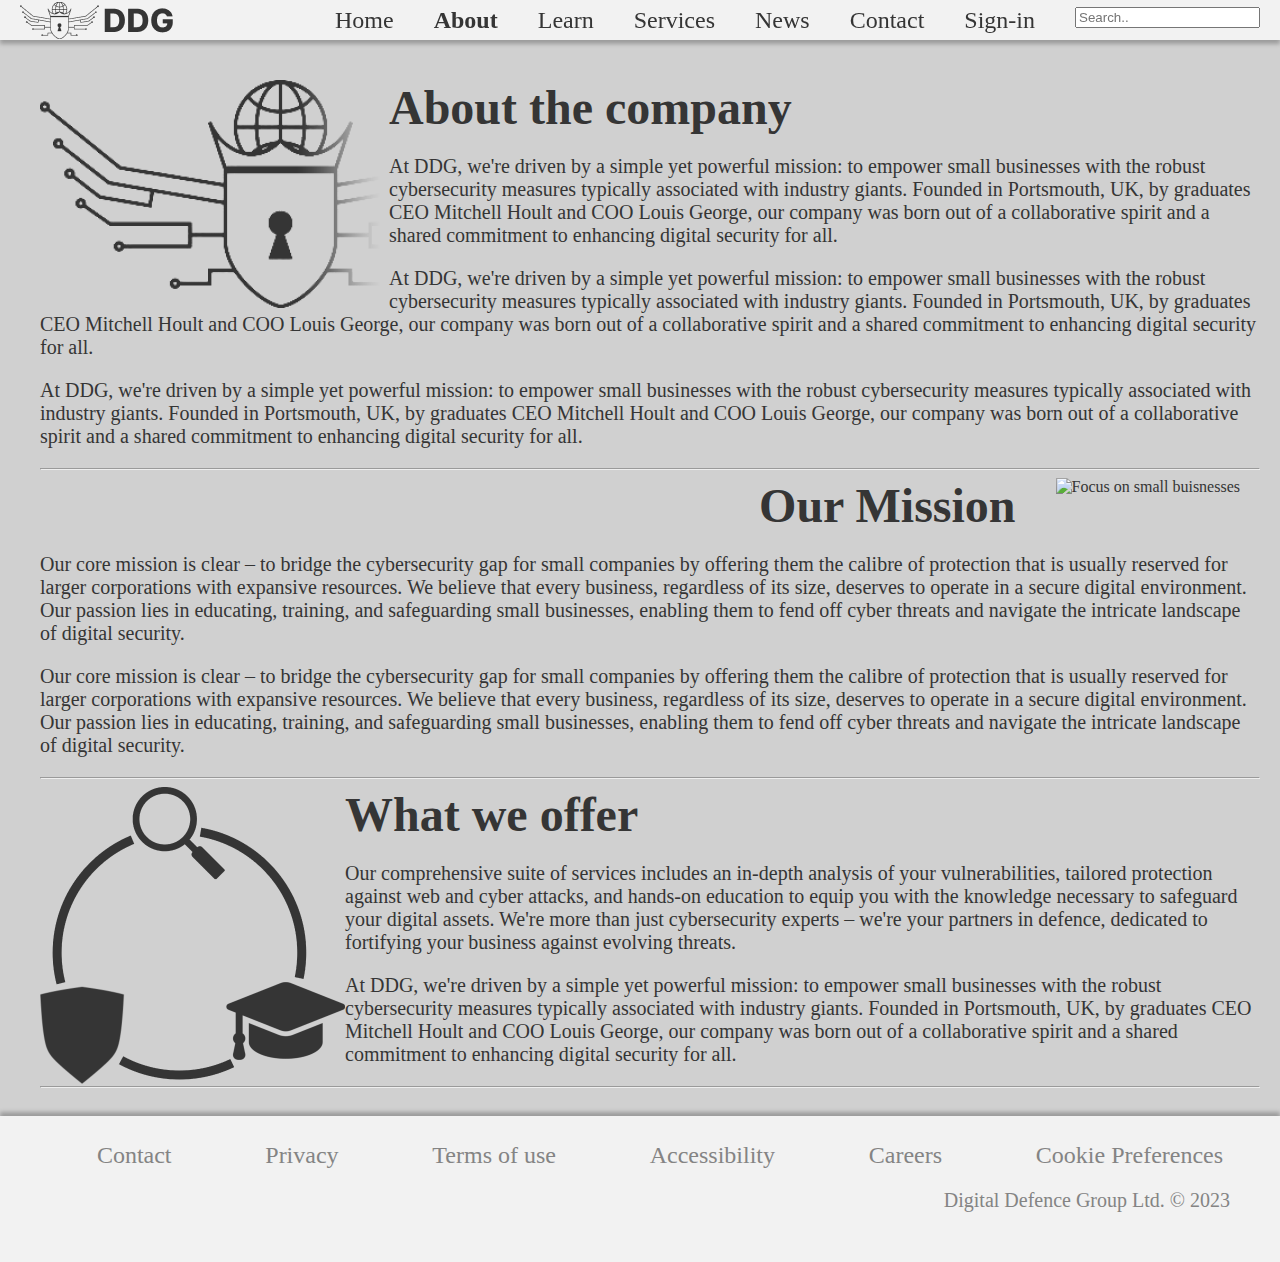
==== about.html @ bb7e2257 "Began making website" ====
<!DOCTYPE html>
<html lang="en">
<head>
    <meta charset="UTF-8">
    <meta name="viewport" content="width=device-width, initial-scale=1">
    <title>Digital Defence Group</title>
    <link rel="shortcut icon" type="image/x-icon" href="./Assets/favicon.ico" />
    <link rel="stylesheet" href="styles.css">
</head>
<body>
    <!-- Navigation bar -->
    <nav class="navbar">
        <img class="nav_logo" src="./Assets/DDG_logo_nav.png">
        <ul class="nav-links">
            <li><a href="./index.html">Home</a></li>
            <li><a class="active" href="./about.html">About</a></li>
            <li><a href="#learn">Learn</a></li>
            <li><a href="#services">Services</a></li>
            <li><a href="#news">News</a></li>
            <li><a href="#contact">Contact</a></li>
            <li><a href="#signin">Sign-in</a></li>
            <li><input type="search" placeholder="Search.."></li>
        </ul>
    </nav>

    <!-- Main Content -->
    <main class="content">
        <div class="white">
            <div class="image-container">
                <img class="image_left" src="./Assets/logo-faded.png" alt="DDG Logo">
            </div>
            <div class="image_text">
                <div class="h1_black" style="text-align: left;">About the company</div>
                <div>
                    <p style="font-size:20px;">
                    At DDG, we're driven by a simple yet powerful mission: to empower small businesses with the robust cybersecurity measures typically associated with industry giants. Founded in Portsmouth, UK, by graduates CEO Mitchell Hoult and COO Louis George, our company was born out of a collaborative spirit and a shared commitment to enhancing digital security for all.</p>
                    <p style="font-size:20px;">
                    At DDG, we're driven by a simple yet powerful mission: to empower small businesses with the robust cybersecurity measures typically associated with industry giants. Founded in Portsmouth, UK, by graduates CEO Mitchell Hoult and COO Louis George, our company was born out of a collaborative spirit and a shared commitment to enhancing digital security for all.</p>
                    <p style="font-size:20px;">
                    At DDG, we're driven by a simple yet powerful mission: to empower small businesses with the robust cybersecurity measures typically associated with industry giants. Founded in Portsmouth, UK, by graduates CEO Mitchell Hoult and COO Louis George, our company was born out of a collaborative spirit and a shared commitment to enhancing digital security for all.</p>
                    <!-- This needs fixing... -->
                </div>
            </div>
            <hr>
            <div class="image-container">
                <img class="image_right" src="https://us.v-cdn.net/6036147/uploads/A8RB3EY5469O/l-28-3-1-1200x675.jpg" alt="Focus on small buisnesses">
            </div>
            <div class="image_text">
                <div class="h1_black" style="text-align: right;">Our Mission</div>
                <div>
                    <p style="font-size:20px;">
                    Our core mission is clear – to bridge the cybersecurity gap for small companies by offering them the calibre of protection that is usually reserved for larger corporations with expansive resources. We believe that every business, regardless of its size, deserves to operate in a secure digital environment. Our passion lies in educating, training, and safeguarding small businesses, enabling them to fend off cyber threats and navigate the intricate landscape of digital security.</p>
                    <p style="font-size:20px;">
                    Our core mission is clear – to bridge the cybersecurity gap for small companies by offering them the calibre of protection that is usually reserved for larger corporations with expansive resources. We believe that every business, regardless of its size, deserves to operate in a secure digital environment. Our passion lies in educating, training, and safeguarding small businesses, enabling them to fend off cyber threats and navigate the intricate landscape of digital security.</p>
                    <!-- This needs fixing... -->
                </div>
            </div>
            <hr>
            <div class="image-container">
                <img class="image_left" src="./Assets/ddg_foundations.png" alt="DDG Logo">
            </div>
            <div class="image_text">
                <div class="h1_black" style="text-align: left;">What we offer</div>
                <div>
                    <p style="font-size:20px;">
                    Our comprehensive suite of services includes an in-depth analysis of your vulnerabilities, tailored protection against web and cyber attacks, and hands-on education to equip you with the knowledge necessary to safeguard your digital assets. We're more than just cybersecurity experts – we're your partners in defence, dedicated to fortifying your business against evolving threats.</p>
                    <p style="font-size:20px;">
                    At DDG, we're driven by a simple yet powerful mission: to empower small businesses with the robust cybersecurity measures typically associated with industry giants. Founded in Portsmouth, UK, by graduates CEO Mitchell Hoult and COO Louis George, our company was born out of a collaborative spirit and a shared commitment to enhancing digital security for all.</p>
                    <!-- This needs fixing... -->
                </div>
            </div>
            <hr>
        </div>
    </main>

    <!-- Footer -->
    <div class="footer">
        <ul class="bottom_links">
            <li><a>Contact</a></li>
            <li><a>Privacy</a></li>
            <li><a>Terms of use</a></li>
            <li><a>Accessibility</a></li>
            <li><a>Careers</a></li>
            <li><a>Cookie Preferences</a></li>
        </ul>
        <p class="copyright">Digital Defence Group Ltd. &copy; 2023</p>
    </div>

</body>
---- styles.css ----
body {
    background: #D0D0D0;
    color: #353535;
    overflow-x: hidden;
}

* {
    box-sizing: border-box;
}

/* Remove margin and padding from body and html */
body, html {
    margin: 0;
    padding: 0;
}


.dark {
	color: #D0D0D0;
	background-color: #353535;
}

.light {
	color: #353535;
	background-color: #D0D0D0;
}


.banner {
    position: fixed;
    top: 60px;
    left: -250px;
    width: 1384px; /* Cover the entire width of the viewport */
    height: 272px; /* Adjust the height as needed */
    background-image: url("./Assets/DDG logo big_lowres (1).png");
/*    background-size: cover;*/
    z-index: -1; /* Place the banner behind other content */
}

.content_home {
    margin-top: 348px;
	width: 100%;
}

.content {
	width: 100%;
	margin-top: 60px;
}

.navbar {
    position: fixed;
    top: 0;
    left: 0;
    width: 100%;
    height: 40px;
    background-color: #F2F2F2;
    color: white;
    display: flex;
    justify-content: space-between;
    align-items: center;
    padding: 10px 20px;
	box-shadow: 0px 4px 4px 0px rgba(0, 0, 0, 0.25);
}

.nav_logo {
/*	border-right: 2px #353535;*/
}

.nav-links {
    list-style: none;
    display: flex;
    gap: 40px;
}

.nav-links li a {
    text-decoration: none;
    color: #353535;
	font-family: Inter;
	font-size: 24px;
	font-style: normal;
	font-weight: 300;
	line-height: normal;
	transition: color 0.3s;
}

.nav-links li a:hover {
    color: #737373; /* Change the color on hover */
}

.nav-links a.active{
/*	font-style: italic;*/
	font-weight: 700;
/*	background-color: #353535;*/
/*  	color: #D0D0D0;*/
}

.topnav input[type=text] {
	width: 180px;
	height: 33px;
	flex-shrink: 0;
	border-radius: 16.5px;
	background: #D0D0D0;
  /*float: right;
  padding: 6px;
  border: none;
  margin-top: 8px;
  margin-right: 16px;
  font-size: 17px;*/
}


.black1{
	width: 100%;
	background: #353535;
	color: #D0D0D0;
	box-shadow: 0px -4px 4px 0px rgba(0, 0, 0, 0.25);
	margin-top: 0px;
/*	padding-bottom: 20px;*/
/*	padding-top: 20px;*/
	padding: 20px 20px 20px 40px;
}

.black{
	width: 100%;
	background: #353535;
	color: #D0D0D0;
	margin-top: 0px;
/*	padding-bottom: 20px;*/
/*	padding-top: 20px;*/
	padding: 20px 20px 20px 40px;
}

.white{
	width: 100%;
	background: #D0D0D0;
	color: #353535;
	margin-top: 0px;
	padding-bottom: 20px;
	padding-top: 20px;
	padding: 20px 20px 20px 40px;
}


h1{
	color: #D0D0D0;
	text-align: center;
	font-family: Inter;
	font-size: 48px;
	font-style: normal;
	font-weight: 900;
	line-height: normal;
}

.h1_black{
	text-align: center;
	color: #353535;
	font-family: Inter;
	font-size: 48px;
	font-style: normal;
	font-weight: 800;
	line-height: normal;
}

.text_box_light{
	text-align: center;
	list-style: none;
	margin: auto;
	padding: 50px;
	border-radius: 84px;
	background: #D0D0D0;
	color: #353535;
	width: 1024px;
	height: 338px;
	flex-shrink: 0;
	color: #353535;
	text-align: center;
	font-family: Inter;
	font-size: 30px;
	font-style: normal;
	font-weight: 400;
	line-height: normal;
}

.light_pararaph_link{
	color: #D0D0D0;
}

.light_text{
	color: #D0D0D0;
	text-align: center;
	font-family: Inter;
	font-size: 24px;
	font-style: normal;
	font-weight: 300;
	line-height: normal;
}

h2{
	color: #D0D0D0;
	text-align: center;
	font-family: Inter;
	font-size: 40px;
	font-style: normal;
	font-weight: 700;
	line-height: normal;
}

.h2_lm{
	color: #353535;
	text-align: center;
	font-family: Inter;
	font-size: 40px;
	font-style: normal;
	font-weight: 700;
	line-height: normal;
}
.p_lm{
	color: #353535;
	text-align: center;
	font-family: Inter;
	font-size: 24px;
	font-style: normal;
	font-weight: 300;
	line-height: normal;
}

.black_button_div {
    display: flex;
    align-items: center; /* Vertically center content */
    justify-content: center; /* Horizontally center content */
    text-decoration: none; /* Remove underline */
    width: 380px;
    margin: auto;
    margin-top: 60px;
    margin-bottom: 60px;
    height: 74px;
    flex-shrink: 0;
    border-radius: 56px;
    background: #353535;
    color: #D0D0D0;
    font-family: Inter;
    font-size: 40px;
    font-style: normal;
    font-weight: 900;
    line-height: normal;
}

.black_button_div:hover {
	background: #565656;
	box-shadow: 0px 4px 4px 0px rgba(0, 0, 0, 0.25);
}

.footer {
	background: #F2F2F2;
	box-shadow: 0px -4px 4px 0px rgba(0, 0, 0, 0.25);
	padding-top: 10px;
	padding-bottom: 30px;
	padding-right: 10px;
	padding-left: 10px;
}

.bottom_links {
    list-style: none;
    display: flex;
    justify-content: space-around; /* Distribute links with equal spacing */
    align-items: center; /* Vertically center links */
}

.bottom_links li a {
    text-decoration: none;
	color: #848484;
	font-family: Inter;
	font-size: 24px;
	font-style: normal;
	font-weight: 300;
	line-height: normal;
	transition: color 0.3s;
}

.bottom_links li a:hover {
    color: #505050; /* Change the color on hover */
}

.copyright {
	color: #848484;
	text-align: right;
	font-family: Inter;
	font-size: 20px;
	font-style: normal;
	font-weight: 300;
	line-height: normal;
	padding-right: 40px;
}


.image-container {
            flex: 0 0 auto;
            margin-right: 20px;
        }

.image_left {
            max-width: 30%;
            height: auto;
            float: left;
        }

.image_right {
            max-width: 30%;
            height: auto;
            float: right;
            margin-left: 40px;
        }

.image_text {
	flex: 1 1 auto;
/*	vertical-align: middle;*/
/*	margin: auto;*/

}


/*@media screen and (max-width: 600px) {
  .topnav a, .topnav input[type=text] {
    float: none;
    display: block;
    text-align: left;
    width: 100%;
    margin: 0;
    padding: 14px;
  }
  .topnav input[type=text] {
    border: 1px solid #ccc;
  }*/
}
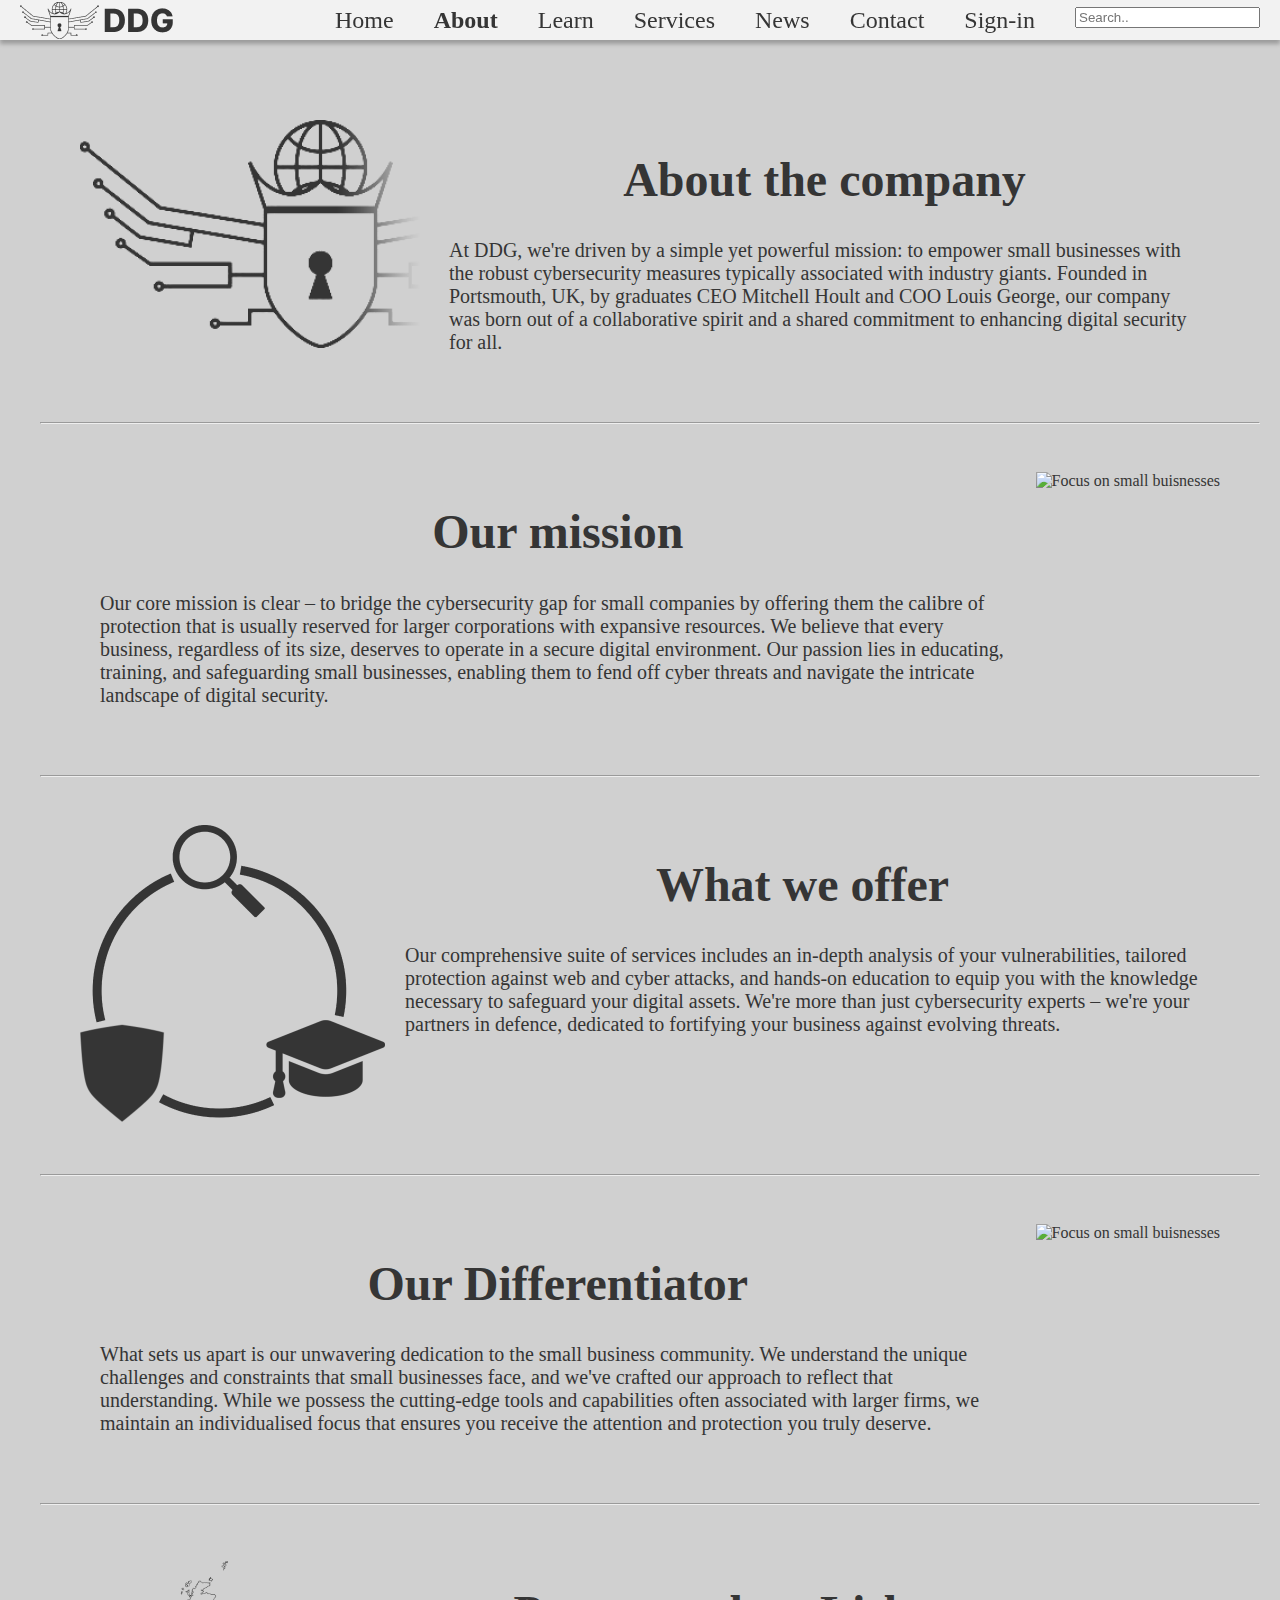
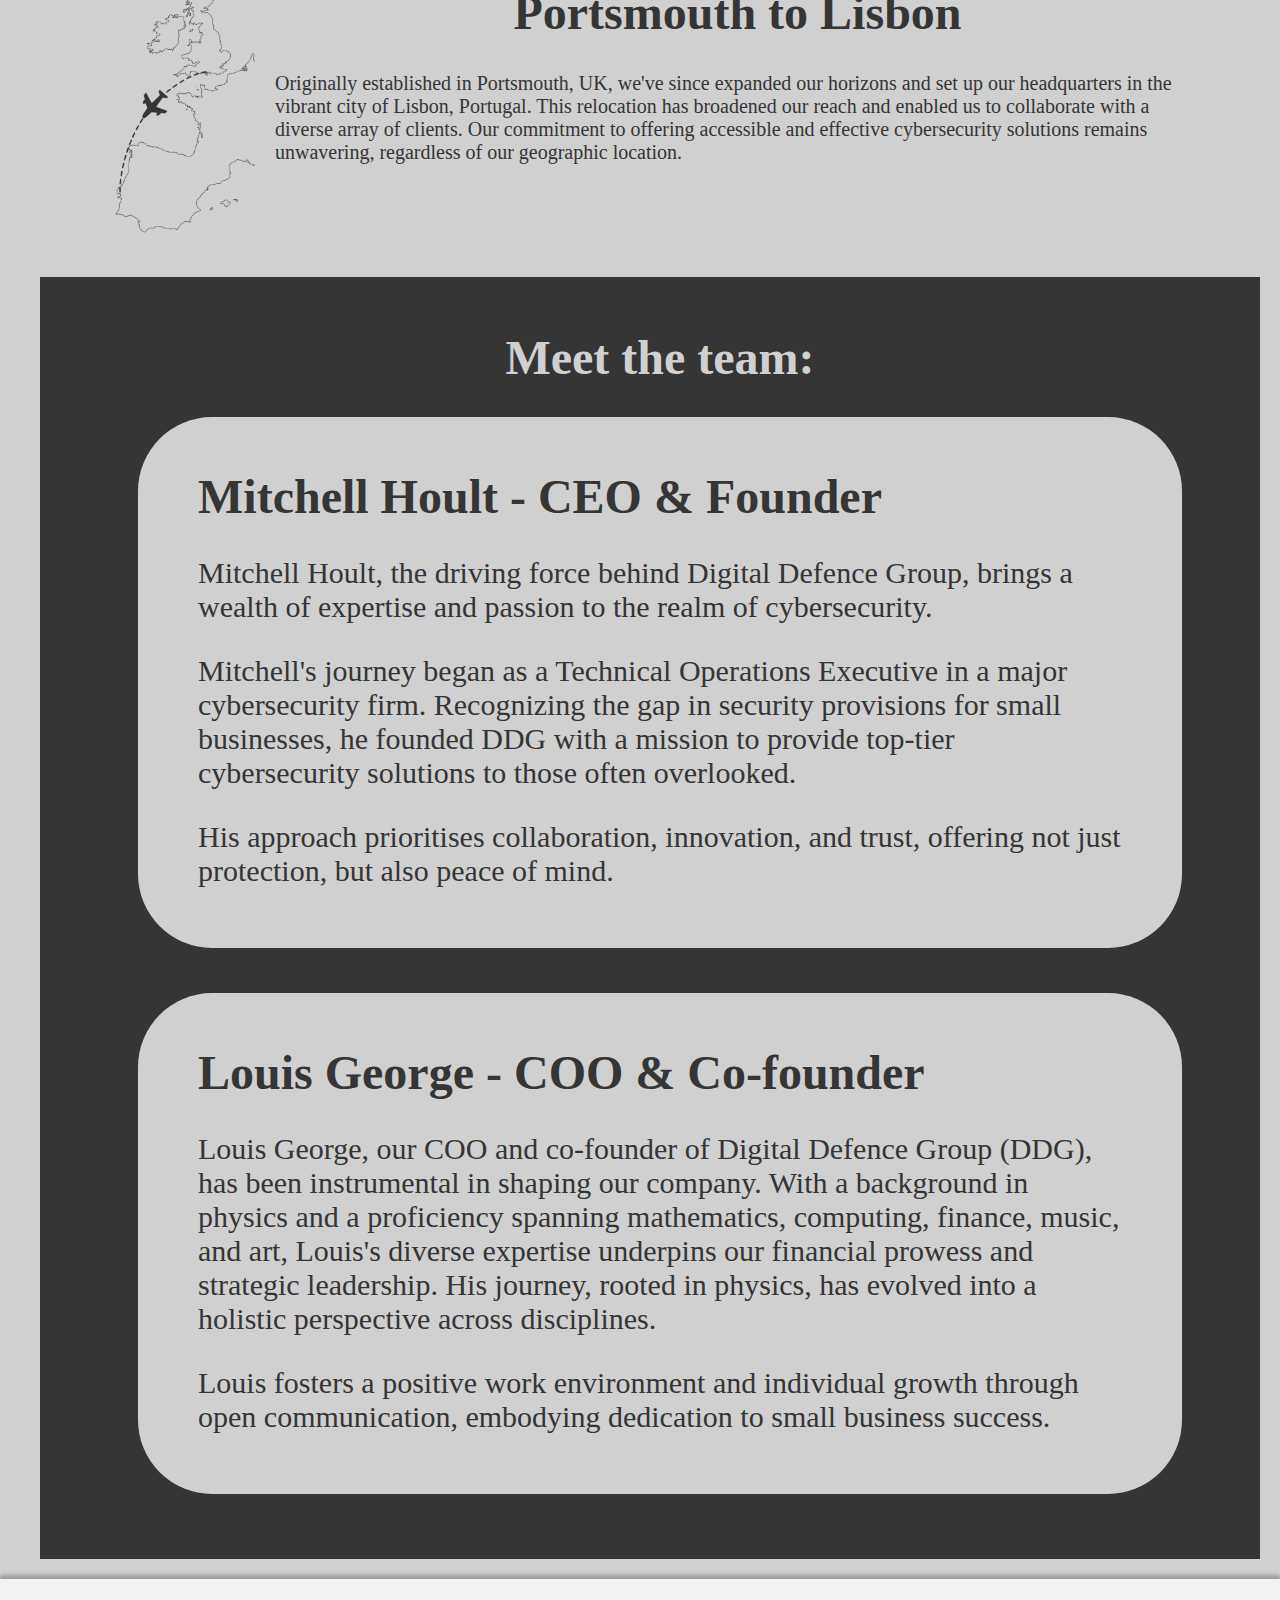
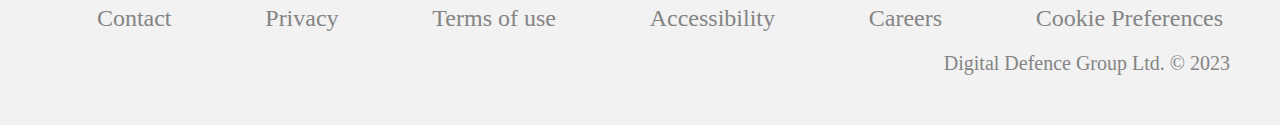
==== commit 868f8488: "Updated files" ====
--- a/about.html
+++ b/about.html
@@ -26,50 +26,71 @@
     <!-- Main Content -->
     <main class="content">
         <div class="white">
-            <div class="image-container">
-                <img class="image_left" src="./Assets/logo-faded.png" alt="DDG Logo">
-            </div>
-            <div class="image_text">
-                <div class="h1_black" style="text-align: left;">About the company</div>
-                <div>
-                    <p style="font-size:20px;">
-                    At DDG, we're driven by a simple yet powerful mission: to empower small businesses with the robust cybersecurity measures typically associated with industry giants. Founded in Portsmouth, UK, by graduates CEO Mitchell Hoult and COO Louis George, our company was born out of a collaborative spirit and a shared commitment to enhancing digital security for all.</p>
-                    <p style="font-size:20px;">
-                    At DDG, we're driven by a simple yet powerful mission: to empower small businesses with the robust cybersecurity measures typically associated with industry giants. Founded in Portsmouth, UK, by graduates CEO Mitchell Hoult and COO Louis George, our company was born out of a collaborative spirit and a shared commitment to enhancing digital security for all.</p>
-                    <p style="font-size:20px;">
-                    At DDG, we're driven by a simple yet powerful mission: to empower small businesses with the robust cybersecurity measures typically associated with industry giants. Founded in Portsmouth, UK, by graduates CEO Mitchell Hoult and COO Louis George, our company was born out of a collaborative spirit and a shared commitment to enhancing digital security for all.</p>
-                    <!-- This needs fixing... -->
+            <div class="test_section">
+                <div class="test_image">
+                    <img src="./Assets/logo-faded.png" alt="DDG Logo">
+                </div>
+                <div class="test_content">
+                    <h1>About the company</h1>
+                    <p style="font-size:20px;">At DDG, we're driven by a simple yet powerful mission: to empower small businesses with the robust cybersecurity measures typically associated with industry giants. Founded in Portsmouth, UK, by graduates CEO Mitchell Hoult and COO Louis George, our company was born out of a collaborative spirit and a shared commitment to enhancing digital security for all.</p>
                 </div>
             </div>
             <hr>
-            <div class="image-container">
-                <img class="image_right" src="https://us.v-cdn.net/6036147/uploads/A8RB3EY5469O/l-28-3-1-1200x675.jpg" alt="Focus on small buisnesses">
-            </div>
-            <div class="image_text">
-                <div class="h1_black" style="text-align: right;">Our Mission</div>
-                <div>
-                    <p style="font-size:20px;">
-                    Our core mission is clear – to bridge the cybersecurity gap for small companies by offering them the calibre of protection that is usually reserved for larger corporations with expansive resources. We believe that every business, regardless of its size, deserves to operate in a secure digital environment. Our passion lies in educating, training, and safeguarding small businesses, enabling them to fend off cyber threats and navigate the intricate landscape of digital security.</p>
-                    <p style="font-size:20px;">
-                    Our core mission is clear – to bridge the cybersecurity gap for small companies by offering them the calibre of protection that is usually reserved for larger corporations with expansive resources. We believe that every business, regardless of its size, deserves to operate in a secure digital environment. Our passion lies in educating, training, and safeguarding small businesses, enabling them to fend off cyber threats and navigate the intricate landscape of digital security.</p>
-                    <!-- This needs fixing... -->
+            <div class="test_section">
+                <div class="test_content">
+                    <h1>Our mission</h1>
+                    <p style="font-size:20px;">Our core mission is clear – to bridge the cybersecurity gap for small companies by offering them the calibre of protection that is usually reserved for larger corporations with expansive resources. We believe that every business, regardless of its size, deserves to operate in a secure digital environment. Our passion lies in educating, training, and safeguarding small businesses, enabling them to fend off cyber threats and navigate the intricate landscape of digital security.</p>
+                </div>
+                <div class="test_image">
+                    <img src="https://us.v-cdn.net/6036147/uploads/A8RB3EY5469O/l-28-3-1-1200x675.jpg" alt="Focus on small buisnesses">
                 </div>
             </div>
             <hr>
-            <div class="image-container">
-                <img class="image_left" src="./Assets/ddg_foundations.png" alt="DDG Logo">
-            </div>
-            <div class="image_text">
-                <div class="h1_black" style="text-align: left;">What we offer</div>
-                <div>
-                    <p style="font-size:20px;">
-                    Our comprehensive suite of services includes an in-depth analysis of your vulnerabilities, tailored protection against web and cyber attacks, and hands-on education to equip you with the knowledge necessary to safeguard your digital assets. We're more than just cybersecurity experts – we're your partners in defence, dedicated to fortifying your business against evolving threats.</p>
-                    <p style="font-size:20px;">
-                    At DDG, we're driven by a simple yet powerful mission: to empower small businesses with the robust cybersecurity measures typically associated with industry giants. Founded in Portsmouth, UK, by graduates CEO Mitchell Hoult and COO Louis George, our company was born out of a collaborative spirit and a shared commitment to enhancing digital security for all.</p>
-                    <!-- This needs fixing... -->
+            <div class="test_section">
+                <div class="test_image">
+                    <img src="./Assets/ddg_foundations.png" alt="DDG Logo">
+                </div>
+                <div class="test_content">
+                    <h1>What we offer</h1>
+                    <p style="font-size:20px;">Our comprehensive suite of services includes an in-depth analysis of your vulnerabilities, tailored protection against web and cyber attacks, and hands-on education to equip you with the knowledge necessary to safeguard your digital assets. We're more than just cybersecurity experts – we're your partners in defence, dedicated to fortifying your business against evolving threats.</p>
                 </div>
             </div>
             <hr>
+            <div class="test_section">
+                <div class="test_content">
+                    <h1>Our Differentiator</h1>
+                    <p style="font-size:20px;">What sets us apart is our unwavering dedication to the small business community. We understand the unique challenges and constraints that small businesses face, and we've crafted our approach to reflect that understanding. While we possess the cutting-edge tools and capabilities often associated with larger firms, we maintain an individualised focus that ensures you receive the attention and protection you truly deserve.</p>
+                </div>
+                <div class="test_image">
+                    <img src="https://us.v-cdn.net/6036147/uploads/A8RB3EY5469O/l-28-3-1-1200x675.jpg" alt="Focus on small buisnesses">
+                </div>
+            </div>
+            <hr>
+            <div class="test_section">
+                <div class="test_image">
+                    <img src="./Assets/Portsmouth-lisbon.png" alt="Map of journey from Portsmouth to Lisbon" style="width: 175px;">
+                </div>
+                <div class="test_content">
+                    <h1>Portsmouth to Lisbon</h1>
+                    <p style="font-size:20px;">Originally established in Portsmouth, UK, we've since expanded our horizons and set up our headquarters in the vibrant city of Lisbon, Portugal. This relocation has broadened our reach and enabled us to collaborate with a diverse array of clients. Our commitment to offering accessible and effective cybersecurity solutions remains unwavering, regardless of our geographic location.</p>
+                </div>
+            </div>
+
+
+        <!-- Meet the team -->
+        <div class="black">
+            <h1>Meet the team:</h1>
+            <div class="person_profile"> <!-- Mitch -->
+                <h1 style="text-align: left">Mitchell Hoult - CEO & Founder</h1>
+                <p style="font-size: 30px;">Mitchell Hoult, the driving force behind Digital Defence Group, brings a wealth of expertise and passion to the realm of cybersecurity.</p>
+                <p style="font-size: 30px;">Mitchell's journey began as a Technical Operations Executive in a major cybersecurity firm. Recognizing the gap in security provisions for small businesses, he founded DDG with a mission to provide top-tier cybersecurity solutions to those often overlooked.</p>
+                <p style="font-size: 30px;">His approach prioritises collaboration, innovation, and trust, offering not just protection, but also peace of mind. </p>
+            </div>
+            <div class="person_profile"> <!-- Louis -->
+                <h1 style="text-align: left">Louis George - COO & Co-founder</h1>
+                <p style="font-size: 30px;">Louis George, our COO and co-founder of Digital Defence Group (DDG), has been instrumental in shaping our company. With a background in physics and a proficiency spanning mathematics, computing, finance, music, and art, Louis's diverse expertise underpins our financial prowess and strategic leadership. His journey, rooted in physics, has evolved into a holistic perspective across disciplines.</p>
+                <p style="font-size: 30px;">Louis fosters a positive work environment and individual growth through open communication, embodying dedication to small business success.</p>
+            </div>
         </div>
     </main>
 
--- a/styles.css
+++ b/styles.css
@@ -142,7 +142,7 @@
 
 
 h1{
-	color: #D0D0D0;
+/*	color: #D0D0D0;*/
 	text-align: center;
 	font-family: Inter;
 	font-size: 48px;
@@ -318,6 +318,45 @@
 
 }
 
+.person_profile{
+/*	background-color: #353535;
+	color: #D0D0D0;*/
+	color: #353535;
+	background-color: #D0D0D0;
+	margin-left: 5%;
+	margin-right: 5%;
+	padding-top: 20px;
+	padding-left: 60px;
+	padding-right: 60px;
+	padding-bottom: 30px;
+	border-radius: 74px;
+	margin-bottom: 45px;
+}
+
+
+
+
+/* Tests */
+.test_section {
+  display: flex;
+  align-items: left;
+  justify-content: space-between;
+  padding: 40px;
+}
+
+.test_section:nth-child(even) {
+  flex-direction: row-reverse;
+}
+
+.test_image img {
+  max-width: 400px;
+  height: auto;
+}
+
+.test_content {
+  flex: 1;
+  padding: 0 20px;
+/*  align-content: right;*/
 
 /*@media screen and (max-width: 600px) {
   .topnav a, .topnav input[type=text] {
